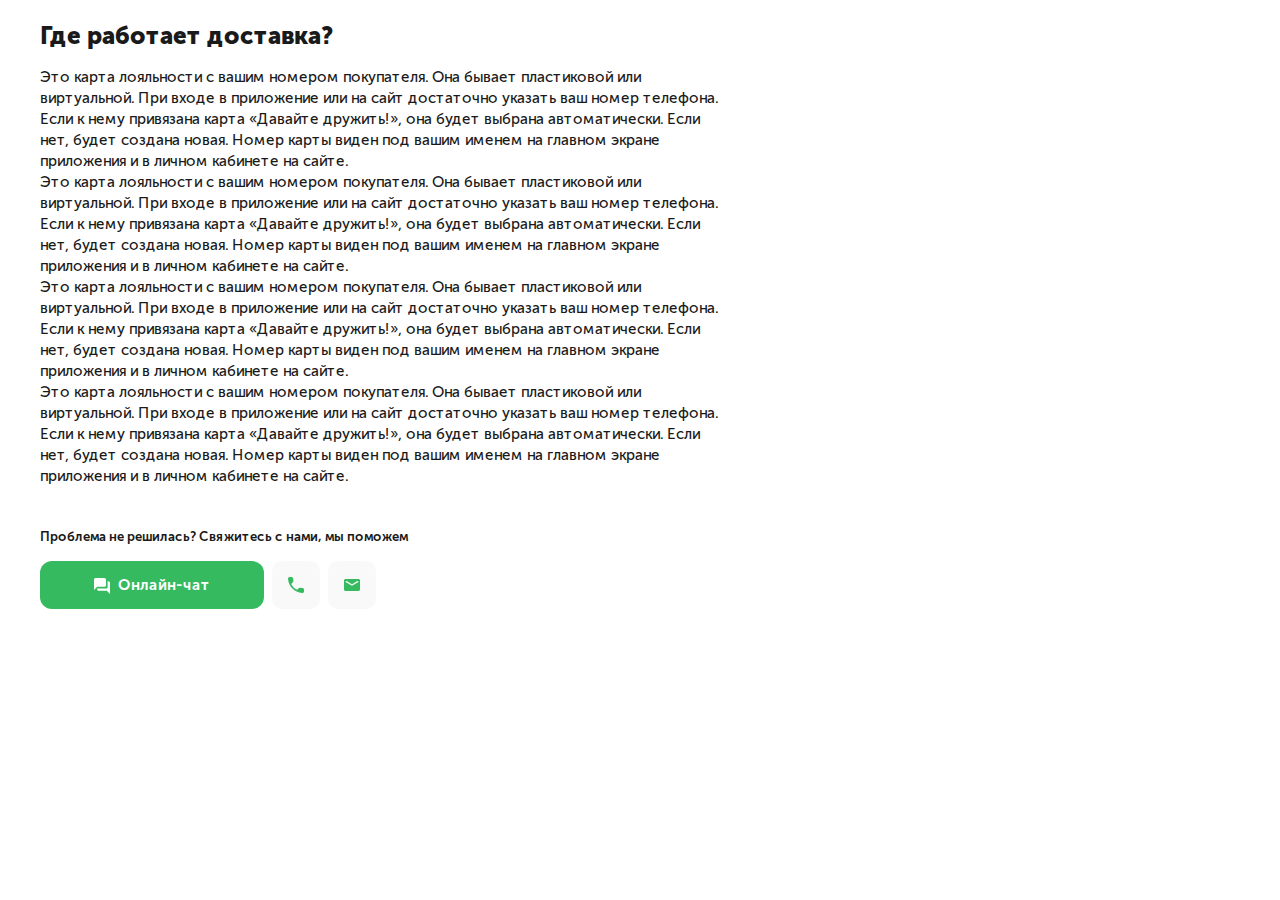
==== delivery.html @ a0ce6ac2 "Create: added delivery" ====
<!DOCTYPE html>
<html lang="en">
  <head>
    <meta charset="UTF-8" />
    <meta http-equiv="X-UA-Compatible" content="IE=edge" />
    <meta name="viewport" content="width=device-width, initial-scale=1.0" />
    <link rel="stylesheet" href="css/normalize.css" />
    <link rel="stylesheet" href="css/style.css" />
    <title>Delivery</title>
  </head>
  <body>
    <main class="delivery">
      <div class="container">
        <h1 class="delivery__title">Где работает доставка?</h1>
        <p class="delivery__text">
          Это карта лояльности с вашим номером покупателя. Она бывает
          пластиковой или виртуальной. При входе в приложение или на сайт
          достаточно указать ваш номер телефона. Если к нему привязана карта
          «Давайте дружить!», она будет выбрана автоматически. Если нет, будет
          создана новая. Номер карты виден под вашим именем на главном экране
          приложения и в личном кабинете на сайте. <br />Это карта лояльности с
          вашим номером покупателя. Она бывает пластиковой или виртуальной. При
          входе в приложение или на сайт достаточно указать ваш номер телефона.
          Если к нему привязана карта «Давайте дружить!», она будет выбрана
          автоматически. Если нет, будет создана новая. Номер карты виден под
          вашим именем на главном экране приложения и в личном кабинете на
          сайте. <br />Это карта лояльности с вашим номером покупателя. Она
          бывает пластиковой или виртуальной. При входе в приложение или на сайт
          достаточно указать ваш номер телефона. Если к нему привязана карта
          «Давайте дружить!», она будет выбрана автоматически. Если нет, будет
          создана новая. Номер карты виден под вашим именем на главном экране
          приложения и в личном кабинете на сайте. <br />Это карта лояльности с
          вашим номером покупателя. Она бывает пластиковой или виртуальной. При
          входе в приложение или на сайт достаточно указать ваш номер телефона.
          Если к нему привязана карта «Давайте дружить!», она будет выбрана
          автоматически. Если нет, будет создана новая. Номер карты виден под
          вашим именем на главном экране приложения и в личном кабинете на
          сайте.
        </p>
        <span class="delivery__info"
          >Проблема не решилась? Свяжитесь с нами, мы поможем</span
        >
        <div class="delivery__contacts">
          <button class="button delivery__button">
            <img
              class="delivery__button_img"
              src="images/online-chat-icon-dev.svg"
              alt="online chat icon"
            />
            <span>Онлайн-чат</span>
          </button>
          <div class="connect-icon delivery__icon__item">
            <img src="images/call-icon-dev.svg" alt="twitter icon" />
          </div>
          <div class="connect-icon delivery__icon__item">
            <img src="images/mail-icon-del.svg" alt="twitter icon" />
          </div>
        </div>
      </div>
      <!-- /.container -->
    </main>
    <!-- /.delivery -->
  </body>
</html>
---- css/style.css ----
* {
  box-sizing: border-box;
}

body {
  background-color: #ffffff;
  color: #1A1A1A;
}

a, button {
  cursor: pointer;
  outline: none;
  border: none;
}

a {
  text-decoration: none;
  color: inherit;
}

.container {
  width: calc( 100% - 60px);
  margin: 40px auto 0;
  padding-left: 10px;
  padding-right: 10px;
}

.subcontainer {
  width: calc( 100% - 284px);
  margin: 0 auto 80px;
}

.owl-item {
  margin-left: 1px;
}

.owl-prev {
  display: none;
}

.owl-next {
  position: absolute;
  bottom: 70px;
  right: 1px;
  width: 44px;
  height: 44px;
  background: #FFFFFF;
  box-shadow: 0px 1px 7px rgba(0, 0, 0, 0.09);
  border-radius: 50%;
  z-index: 99;
  cursor: pointer;
}

.owl-stage-outer {
  height: 200px;
}

.connect-icon {
  display: flex;
  align-items: center;
  justify-content: center;
  background-color: #F9F9F9;
  border-radius: 10px;
  cursor: pointer;
}

.button {
  border-radius: 12px;
  padding-top: 15px;
  padding-bottom: 15px;
  font-family: 'Museo Sans Cyrl 700', sans-serif;
  font-weight: 600;
  font-size: 15px;
  line-height: 120%;
}

.titles {
  font-family: 'Museo Sans Cyrl 700', sans-serif;
  font-weight: 600;
  font-size: 40px;
  line-height: 120%;
}

@font-face {
  font-family: 'Museo Sans Cyrl 500';
  src: url("../fonts/MuseoSansCyrl-500.eot");
  src: url("../fonts/MuseoSansCyrl-500.woff2") format("woff2"), url("../fonts/MuseoSansCyrl-500.woff") format("woff");
  font-weight: 500;
  font-style: normal;
}

@font-face {
  font-family: 'Museo Sans Cyrl 700';
  src: url("../fonts/MuseoSansCyrl-700.eot");
  src: url("../fonts/MuseoSansCyrl-700.woff2") format("woff2"), url("../fonts/MuseoSansCyrl-700.woff") format("woff");
  font-weight: 700;
  font-style: normal;
}

@font-face {
  font-family: 'Museo Sans Cyrl 900';
  src: url("../fonts/MuseoSansCyrl-900.eot");
  src: url("../fonts/MuseoSansCyrl-900.woff2") format("woff2"), url("../fonts/MuseoSansCyrl-900.woff") format("woff");
  font-weight: 900;
  font-style: normal;
}

.support-banner {
  position: relative;
  display: flex;
  flex-direction: column;
  justify-content: space-between;
  align-items: center;
  padding-top: 40px;
  padding-bottom: 54px;
  min-height: 306px;
  border-radius: 40px;
  overflow: hidden;
  background-color: #93BBEA;
  color: #FFFFFF;
}

.support-banner__title {
  margin: 0;
  font-family: 'Museo Sans Cyrl 900', sans-serif;
  font-weight: 700;
  font-size: 60px;
  line-height: 120%;
}

.support-banner__info {
  max-width: 535px;
  text-align: center;
  margin: 0;
  margin-bottom: 40px;
  font-family: 'Museo Sans Cyrl 500', sans-serif;
  font-style: normal;
  font-weight: 400;
  font-size: 17px;
  line-height: 140%;
}

.support-banner__wrapper {
  display: flex;
  justify-content: space-between;
  width: 664px;
}

.support-banner__button {
  background-color: #FFFFFF;
  width: 160px;
  color: #1A1A1A;
}

.support-banner__button_img {
  margin-right: 4px;
  max-width: 14px;
  max-height: 13px;
}

.support-banner__design {
  position: absolute;
}

.support-banner_mailleft {
  left: -1px;
  bottom: 74px;
}

.support-banner_mailmiddle {
  left: 45px;
  bottom: 95px;
}

.support-banner_mailright {
  top: 37px;
  left: 230px;
}

.support-banner_phone {
  right: 52px;
  bottom: 8px;
  z-index: 2;
}

.support-banner_finger {
  right: 98px;
  bottom: 98px;
  z-index: 1;
}

.support-banner_palm {
  right: 70px;
  bottom: 15px;
  z-index: 3;
}

.support-banner_hand {
  right: -6px;
  bottom: 0;
}

.support-social__wrapper {
  display: flex;
  justify-content: space-between;
  align-items: center;
  padding: 42px 40px;
  min-height: 166px;
  box-shadow: 0px 20px 60px rgba(26, 26, 26, 0.05);
  border-radius: 40px;
  margin-top: 82px;
  background-color: #FFFFFF;
}

.support-social__net {
  font-family: 'Museo Sans Cyrl 700', sans-serif;
  font-weight: 600;
  font-size: 15px;
  line-height: 120%;
}

.support-social__join {
  margin-top: 16px;
  margin-bottom: 0;
}

.support-social__icon {
  display: flex;
  justify-content: space-between;
  align-items: center;
  width: 406px;
  cursor: pointer;
}

.support-social__icon__item {
  width: 56px;
  height: 56px;
}

.question {
  text-align: center;
}

.question__title {
  margin-top: 80px;
  margin-bottom: 32px;
  font-family: 'Museo Sans Cyrl 700', sans-serif;
  font-weight: 600;
  font-size: 40px;
  line-height: 120%;
}

.question-slider {
  max-height: 200px;
}

.question-slider__card {
  display: flex;
  width: 96%;
  height: 160px;
  padding-left: 16px;
  margin-top: 25px;
  margin-bottom: 25px;
  background: #FFFFFF;
  box-shadow: 0px 0px 30px rgba(0, 0, 0, 0.05);
  border-radius: 16px;
  overflow: hidden;
}

.question-slider__card__img {
  width: 104px !important;
}

.question-slider__card__text {
  margin-right: 12px;
  text-align: left;
}

.question-slider__card__title {
  margin-top: 16px;
  margin-bottom: 0;
  font-family: 'Museo Sans Cyrl 700', sans-serif;
  font-weight: 600;
  font-size: 20px;
  line-height: 120%;
}

.question-slider__card__info {
  margin-top: 8px;
  margin-bottom: 0;
  color: #949494;
  font-family: 'Museo Sans Cyrl 500', sans-serif;
  font-weight: 400;
  font-size: 15px;
  line-height: 140%;
}

.question-slider-navigation {
  position: relative;
}

.reference {
  text-align: center;
}

.reference__title {
  margin-top: 80px;
  margin-bottom: 32px;
}

.reference__board {
  position: relative;
  margin-bottom: 12px;
  min-height: 64px;
  padding: 20px 24px;
  text-align: left;
  background: #FFFFFF;
  box-shadow: 0px 0px 30px rgba(0, 0, 0, 0.05);
  border-radius: 16px;
}

.reference__board__title {
  margin: 0;
  font-family: 'Museo Sans Cyrl 700', sans-serif;
  font-weight: 600;
  font-size: 20px;
  line-height: 120%;
}

.reference__board__info {
  max-width: 50%;
  margin: 0;
  margin-top: 4px;
  color: #949494;
  font-family: 'Museo Sans Cyrl 500', sans-serif;
  font-weight: 400;
  font-size: 15px;
  line-height: 140%;
}

.reference__board::after {
  position: absolute;
  content: url(../images/reference-arrow.svg);
  right: 24px;
  top: 40%;
}

.delivery {
  margin-top: -18px;
  margin-bottom: 80px;
}

.delivery__title {
  margin-top: 0;
  margin-bottom: 16px;
  font-family: 'Museo Sans Cyrl 900', sans-serif;
  font-weight: 700;
  font-size: 24px;
  line-height: 120%;
}

.delivery__text {
  margin-bottom: 40px;
  width: 57%;
  font-family: 'Museo Sans Cyrl 500', sans-serif;
  font-weight: 400;
  font-size: 15px;
  line-height: 140%;
}

.delivery__info {
  font-family: 'Museo Sans Cyrl 700', sans-serif;
  font-weight: 600;
  font-size: 13px;
  line-height: 120%;
}

.delivery__contacts {
  display: flex;
  justify-content: space-between;
  width: 336px;
  margin-top: 16px;
}

.delivery__button {
  width: 224px;
  background-color: #36BA5F;
  border-radius: 12px;
  color: #FFFFFF;
}

.delivery__button_img {
  margin-right: 4px;
  margin-bottom: -4px;
}

.delivery__icon__item {
  width: 48px;
  height: 48px;
}
/*# sourceMappingURL=style.css.map */
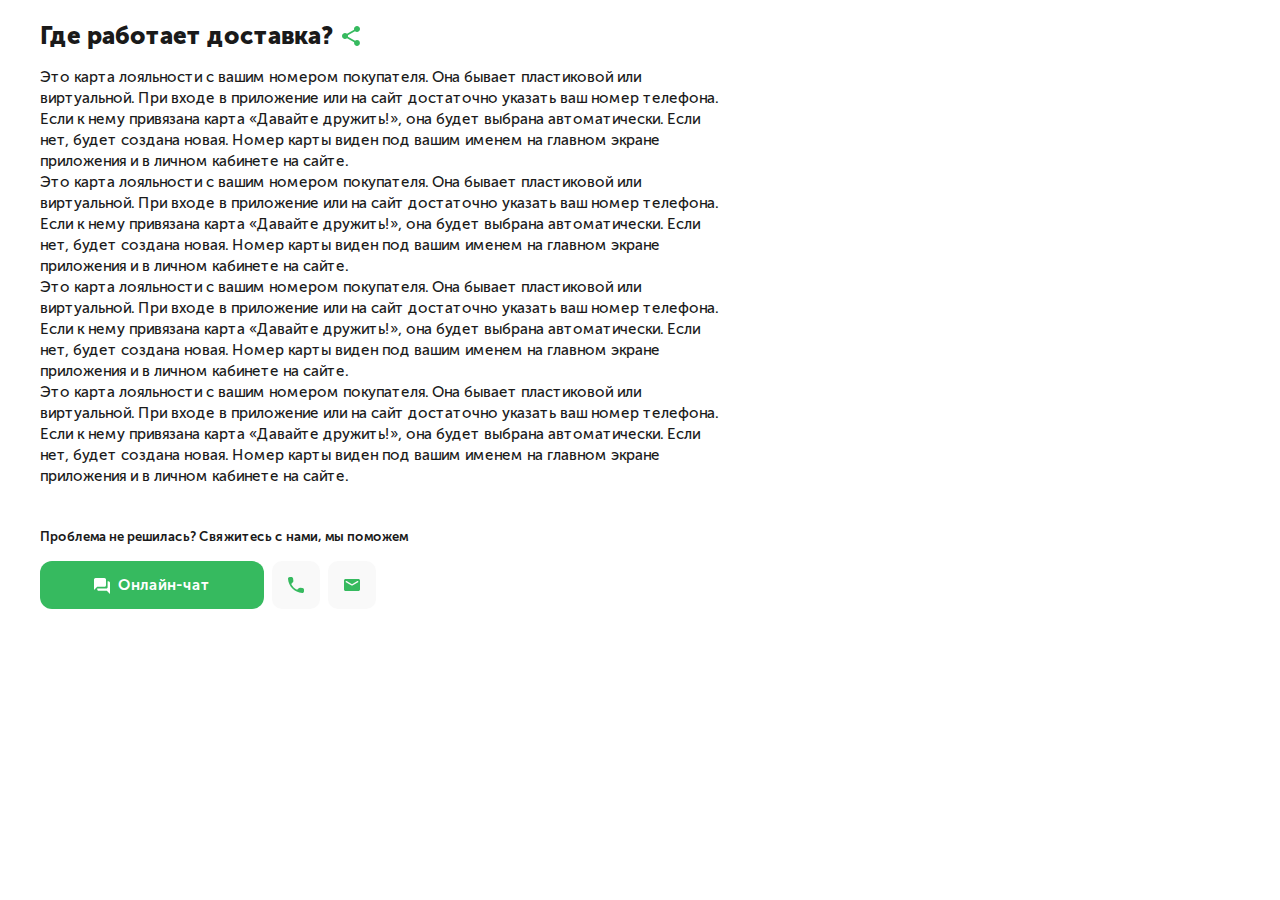
==== commit 20a09618: "Create: added media delivery" ====
--- a/delivery.html
+++ b/delivery.html
@@ -1,5 +1,5 @@
 <!DOCTYPE html>
-<html lang="en">
+<html lang="ru">
   <head>
     <meta charset="UTF-8" />
     <meta http-equiv="X-UA-Compatible" content="IE=edge" />
@@ -11,7 +11,10 @@
   <body>
     <main class="delivery">
       <div class="container">
-        <h1 class="delivery__title">Где работает доставка?</h1>
+        <div class="delivery__open">
+          <h1 class="delivery__title">Где работает доставка?</h1>
+          <img src="images/open-icon.svg" alt="open icon" />
+        </div>
         <p class="delivery__text">
           Это карта лояльности с вашим номером покупателя. Она бывает
           пластиковой или виртуальной. При входе в приложение или на сайт
@@ -43,7 +46,7 @@
         <div class="delivery__contacts">
           <button class="button delivery__button">
             <img
-              class="delivery__button_img"
+              class="delivery__button__img"
               src="images/online-chat-icon-dev.svg"
               alt="online chat icon"
             />
--- a/css/style.css
+++ b/css/style.css
@@ -32,6 +32,12 @@
 
 .owl-item {
   margin-left: 1px;
+}
+
+.owl-item:active, .owl-item:hover, .owl-item:focus {
+  box-shadow: 10px 30px 40px rgba(0, 0, 0, 0.04);
+  transform: scale(1.03);
+  transition: all 0.3s ease-out;
 }
 
 .owl-prev {
@@ -64,6 +70,12 @@
   cursor: pointer;
 }
 
+.connect-icon:hover {
+  transform: scale(1.03);
+  transition: all 0.3s ease-out;
+  background-color: #ebe4e4;
+}
+
 .button {
   border-radius: 12px;
   padding-top: 15px;
@@ -74,11 +86,35 @@
   line-height: 120%;
 }
 
+.button:active, .button:hover, .button:focus {
+  box-shadow: 10px 30px 40px rgba(0, 0, 0, 0.04);
+  transform: scale(1.03);
+  transition: all 0.3s ease-out;
+}
+
 .titles {
   font-family: 'Museo Sans Cyrl 700', sans-serif;
   font-weight: 600;
   font-size: 40px;
   line-height: 120%;
+}
+
+@media screen and (max-width: 768px) {
+  .subcontainer {
+    width: 95%;
+    margin: 15px auto 0;
+  }
+}
+
+@media screen and (max-width: 576px) {
+  .container {
+    width: 95%;
+    margin: 15px auto 0;
+  }
+  .titles {
+    font-size: 25px;
+    line-height: 120%;
+  }
 }
 
 @font-face {
@@ -152,7 +188,7 @@
   color: #1A1A1A;
 }
 
-.support-banner__button_img {
+.support-banner__button__img {
   margin-right: 4px;
   max-width: 14px;
   max-height: 13px;
@@ -162,42 +198,105 @@
   position: absolute;
 }
 
-.support-banner_mailleft {
+.support-banner__mailleft {
   left: -1px;
   bottom: 74px;
 }
 
-.support-banner_mailmiddle {
+.support-banner__mailmiddle {
   left: 45px;
   bottom: 95px;
 }
 
-.support-banner_mailright {
+.support-banner__mailright {
   top: 37px;
   left: 230px;
 }
 
-.support-banner_phone {
+.support-banner__phone {
   right: 52px;
   bottom: 8px;
   z-index: 2;
 }
 
-.support-banner_finger {
+.support-banner__finger {
   right: 98px;
   bottom: 98px;
   z-index: 1;
 }
 
-.support-banner_palm {
+.support-banner__palm {
   right: 70px;
   bottom: 15px;
   z-index: 3;
 }
 
-.support-banner_hand {
+.support-banner__hand {
   right: -6px;
   bottom: 0;
+}
+
+@media screen and (max-width: 1200px) {
+  .support-banner__design {
+    z-index: 5;
+  }
+  .support-banner__title, .support-banner__info, .support-banner__button {
+    position: relative;
+    z-index: 20;
+  }
+  .support-banner__phone {
+    right: 52px;
+    bottom: 8px;
+    z-index: 7;
+  }
+  .support-banner__finger {
+    right: 98px;
+    bottom: 98px;
+    z-index: 6;
+  }
+  .support-banner__palm {
+    right: 70px;
+    bottom: 15px;
+    z-index: 8;
+  }
+}
+
+@media screen and (max-width: 768px) {
+  .support-banner__title {
+    font-size: 40px;
+  }
+  .support-banner__info {
+    font-size: 14px;
+    line-height: 120%;
+  }
+  .support-banner__wrapper {
+    justify-content: center;
+    flex-wrap: wrap;
+    width: 95%;
+  }
+  .support-banner__button {
+    margin-right: 15px;
+    margin-left: 15px;
+    margin-bottom: 15px;
+  }
+}
+
+@media screen and (max-width: 576px) {
+  .support-banner {
+    margin-top: 20px;
+    margin-bottom: 20px;
+    border-radius: 20px;
+  }
+  .support-banner__title {
+    text-align: center;
+    font-size: 30px;
+  }
+  .support-banner__info {
+    font-size: 12px;
+  }
+  .support-banner__phone, .support-banner__finger, .support-banner__palm, .support-banner__hand {
+    display: none;
+  }
 }
 
 .support-social__wrapper {
@@ -237,6 +336,33 @@
   height: 56px;
 }
 
+@media screen and (max-width: 1200px) {
+  .support-social__wrapper {
+    margin-top: 40px;
+    flex-direction: column;
+    text-align: center;
+  }
+  .support-social__join {
+    margin-bottom: 15px;
+  }
+}
+
+@media screen and (max-width: 576px) {
+  .support-social__net {
+    font-size: 11px;
+  }
+  .support-social__icon {
+    width: 90%;
+    flex-wrap: wrap;
+    justify-content: center;
+  }
+  .support-social__icon__item {
+    margin-left: 8px;
+    margin-right: 8px;
+    margin-bottom: 8px;
+  }
+}
+
 .question {
   text-align: center;
 }
@@ -244,10 +370,6 @@
 .question__title {
   margin-top: 80px;
   margin-bottom: 32px;
-  font-family: 'Museo Sans Cyrl 700', sans-serif;
-  font-weight: 600;
-  font-size: 40px;
-  line-height: 120%;
 }
 
 .question-slider {
@@ -299,6 +421,28 @@
   position: relative;
 }
 
+@media screen and (max-width: 1200px) {
+  .question-slider__card__title {
+    font-size: 14px;
+  }
+  .question-slider__card__info {
+    font-size: 11px;
+  }
+}
+
+@media screen and (max-width: 992px) {
+  .question-slider-navigation {
+    display: none;
+  }
+}
+
+@media screen and (max-width: 768px) {
+  .question__title {
+    margin-top: 40px;
+    margin-bottom: 15px;
+  }
+}
+
 .reference {
   text-align: center;
 }
@@ -345,18 +489,49 @@
   top: 40%;
 }
 
+.reference__board:hover {
+  box-shadow: 10px 30px 40px rgba(0, 0, 0, 0.04);
+  transform: scale(1.01);
+  transition: all 0.3s ease-out;
+}
+
+@media screen and (max-width: 768px) {
+  .reference__title {
+    margin-top: 40px;
+    margin-bottom: 15px;
+  }
+  .reference__board__title {
+    font-size: 16px;
+  }
+  .reference__board__info {
+    max-width: 80%;
+    font-size: 11px;
+  }
+}
+
 .delivery {
   margin-top: -18px;
   margin-bottom: 80px;
 }
 
 .delivery__title {
-  margin-top: 0;
-  margin-bottom: 16px;
+  margin: 0;
   font-family: 'Museo Sans Cyrl 900', sans-serif;
   font-weight: 700;
   font-size: 24px;
   line-height: 120%;
+}
+
+.delivery__open {
+  display: flex;
+  align-items: center;
+  justify-content: space-between;
+  width: 320px;
+  margin-bottom: 16px;
+}
+
+.delivery__open img {
+  cursor: pointer;
 }
 
 .delivery__text {
@@ -389,7 +564,7 @@
   color: #FFFFFF;
 }
 
-.delivery__button_img {
+.delivery__button__img {
   margin-right: 4px;
   margin-bottom: -4px;
 }
@@ -398,4 +573,49 @@
   width: 48px;
   height: 48px;
 }
+
+@media screen and (max-width: 1200px) {
+  .delivery__text {
+    width: 80%;
+  }
+}
+
+@media screen and (max-width: 992px) {
+  .delivery__text {
+    width: 95%;
+  }
+  .delivery__open {
+    width: 100%;
+  }
+  .delivery__contacts {
+    width: 100%;
+    justify-content: space-around;
+  }
+}
+
+@media screen and (max-width: 576px) {
+  .delivery {
+    margin-top: 0;
+    margin-bottom: 20px;
+  }
+  .delivery__title {
+    font-size: 18px;
+  }
+  .delivery__text {
+    font-size: 12px;
+    margin-bottom: 20px;
+  }
+  .delivery__contacts {
+    flex-direction: column;
+    width: 100%;
+  }
+  .delivery__button {
+    width: 100%;
+    margin-bottom: 15px;
+  }
+  .delivery__icon__item {
+    width: 100%;
+    margin-bottom: 15px;
+  }
+}
 /*# sourceMappingURL=style.css.map */